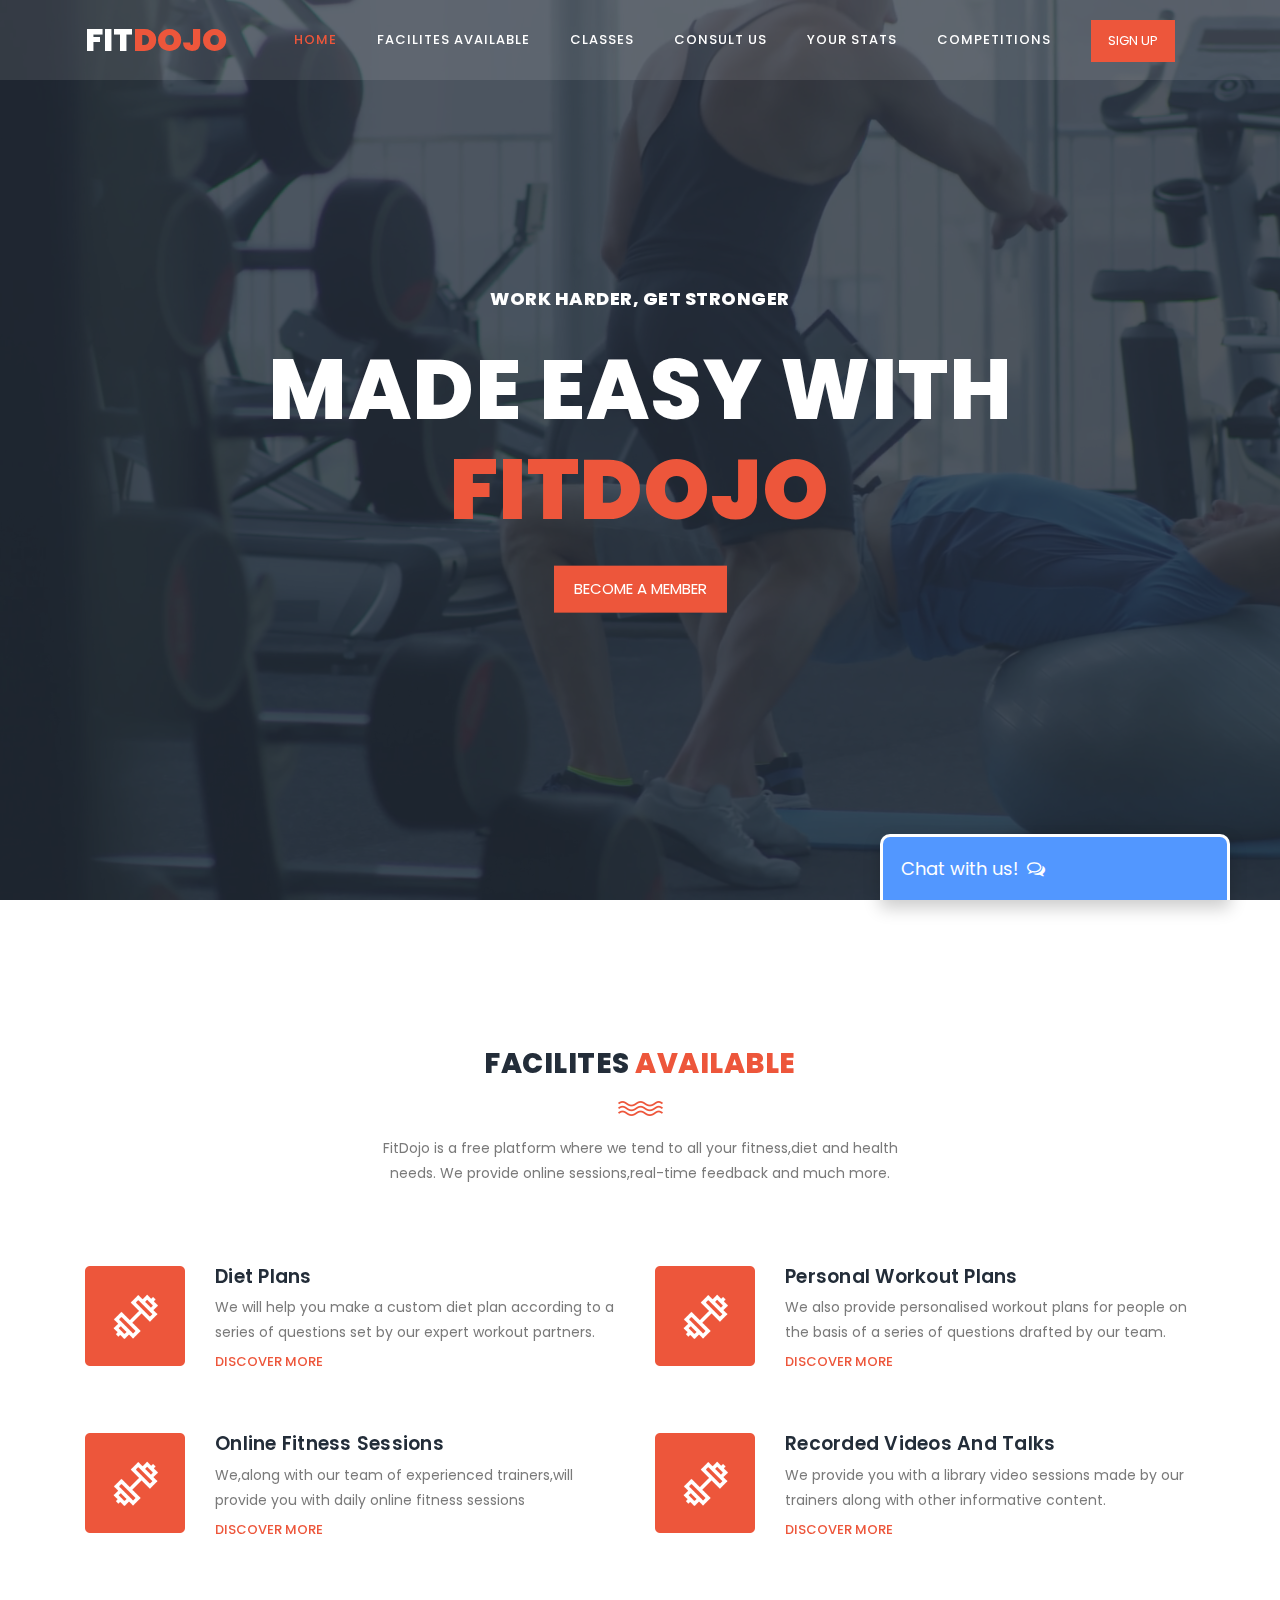
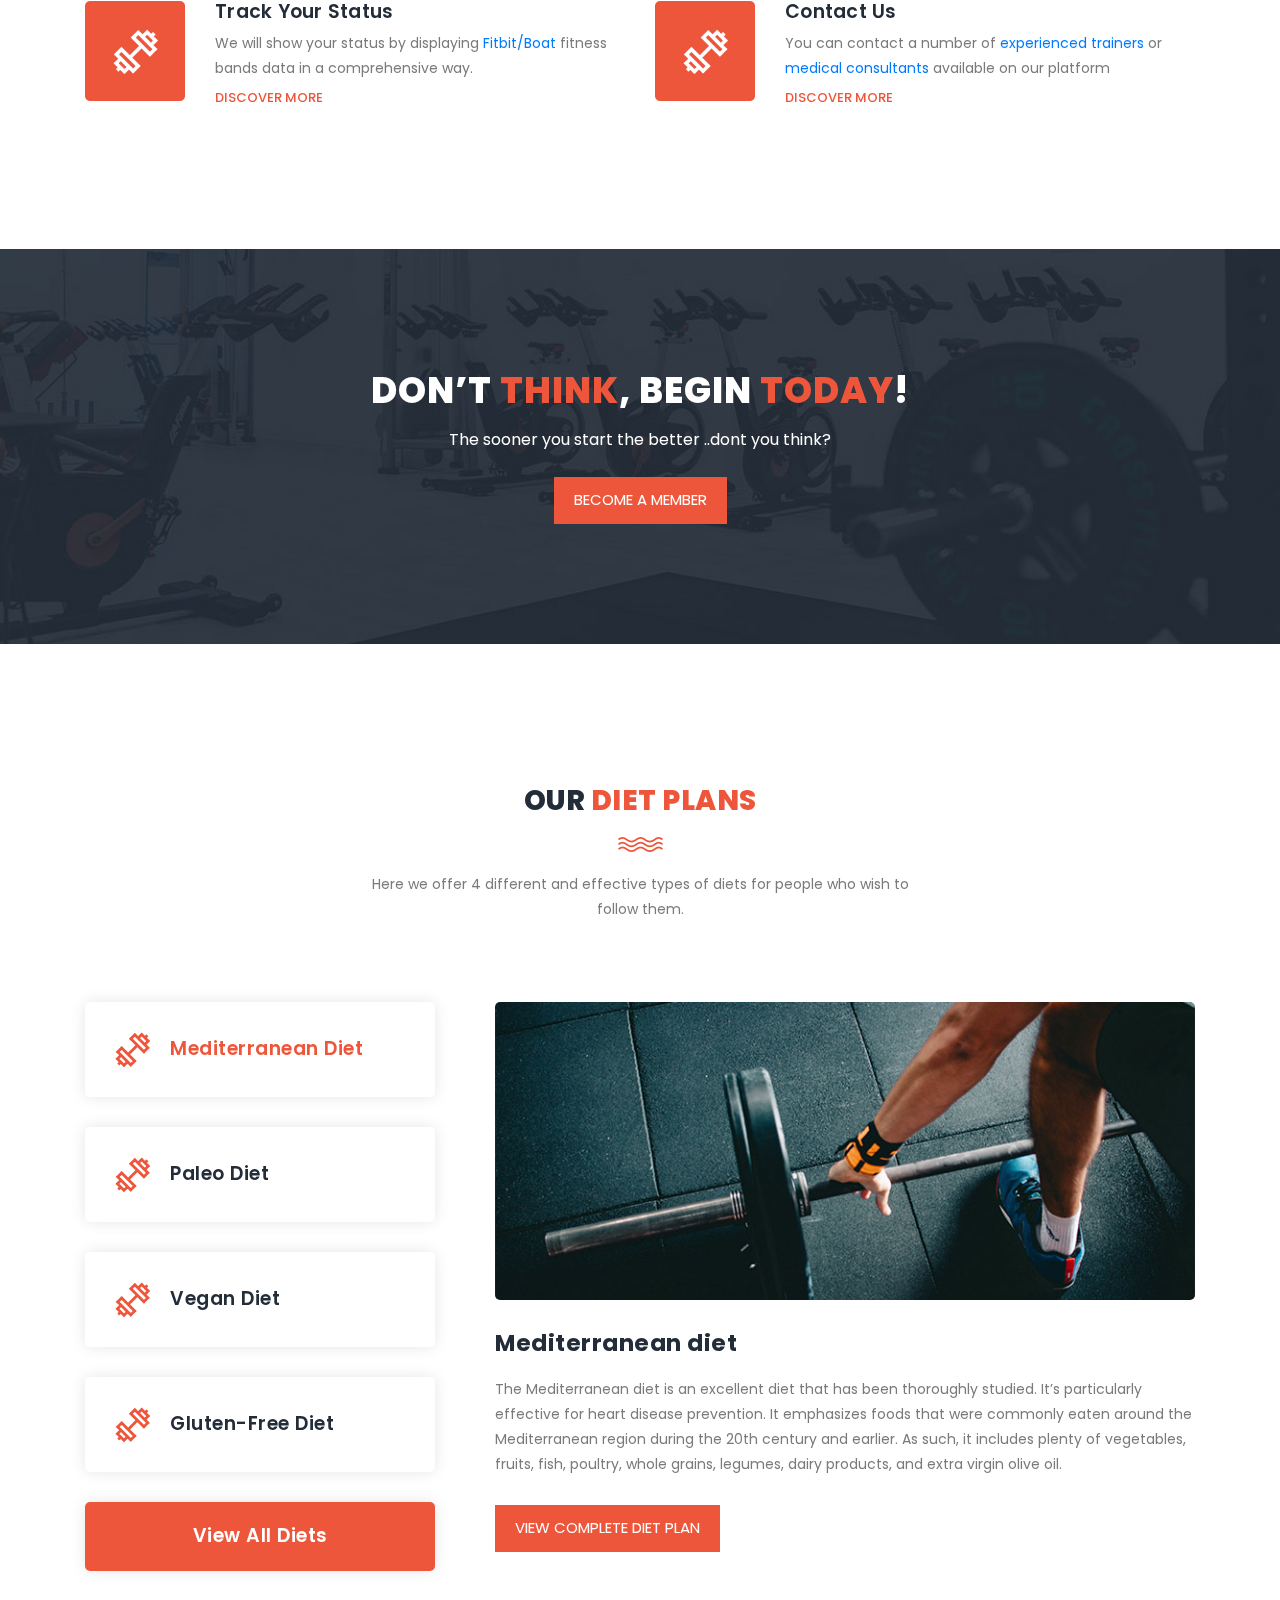
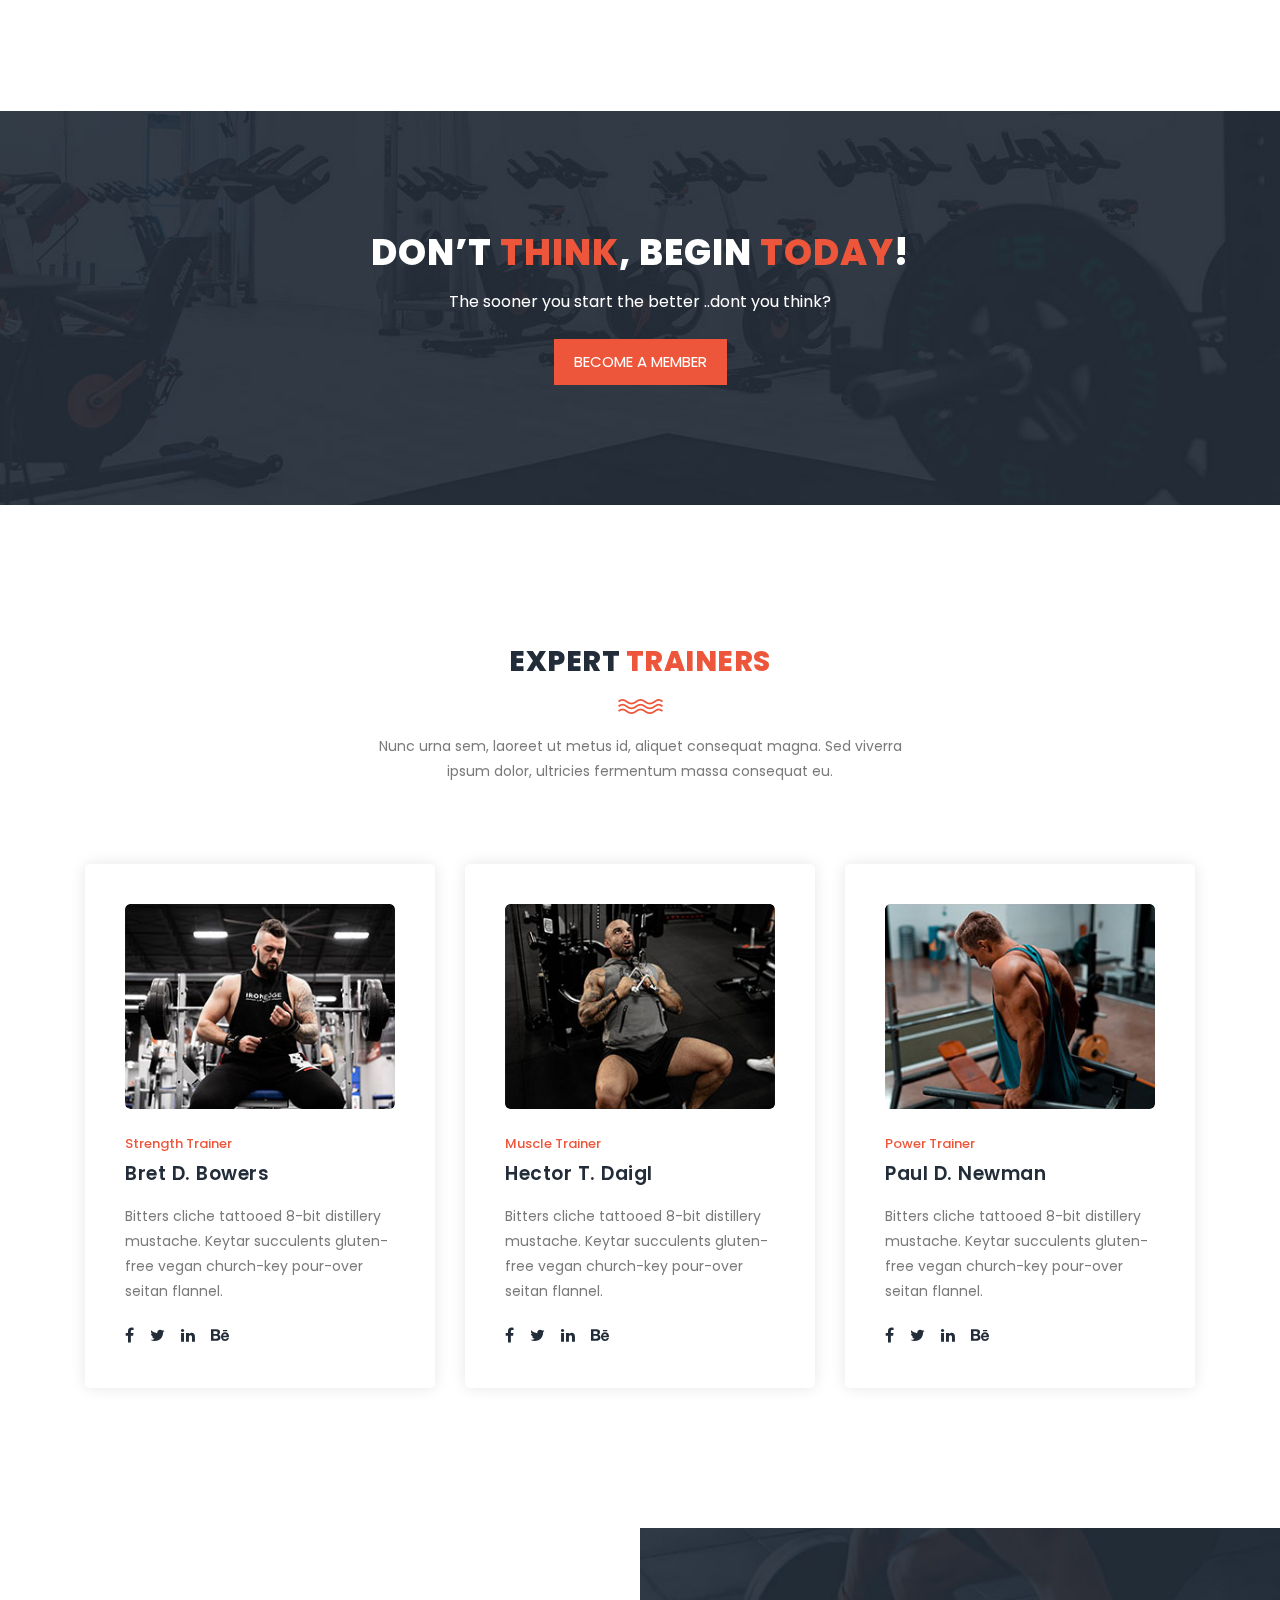
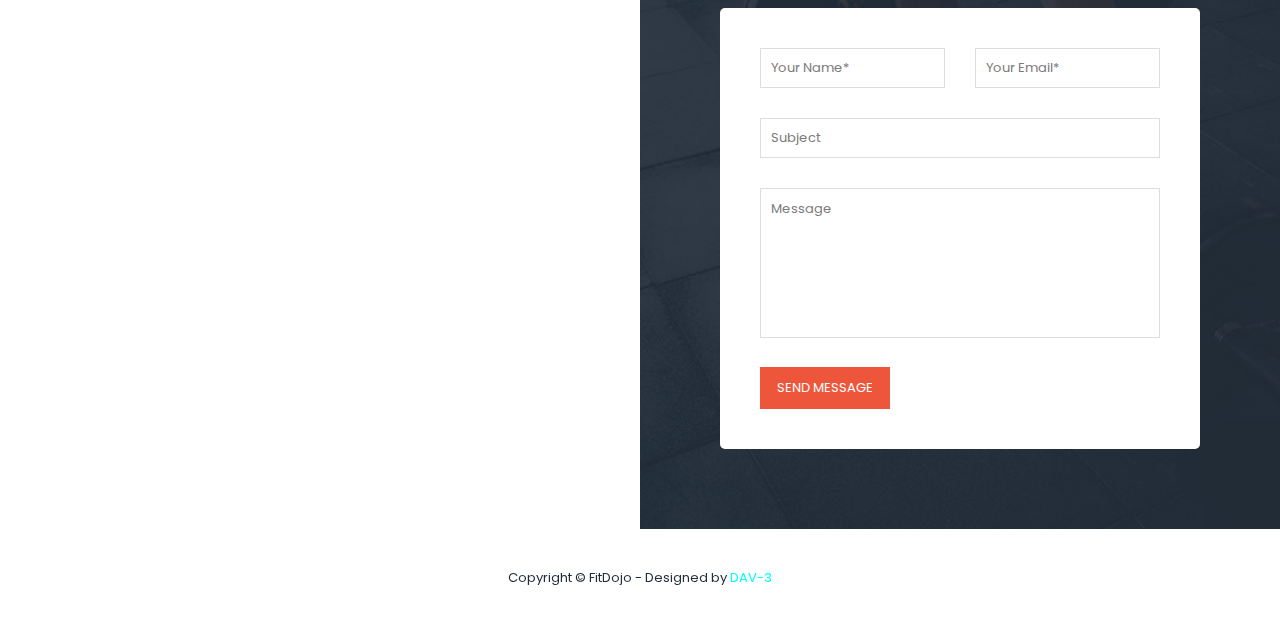
==== index.html @ 6a62ea01 "Adding initial files" ====
<!DOCTYPE html>
<html lang="en">

  <head>

    <meta charset="utf-8">
    <meta name="viewport" content="width=device-width, initial-scale=1, shrink-to-fit=no">
    <meta name="description" content="">
    <meta name="author" content="">
    <link href="https://fonts.googleapis.com/css?family=Poppins:100,100i,200,200i,300,300i,400,400i,500,500i,600,600i,700,700i,800,800i,900,900i&display=swap" rel="stylesheet">
    <link rel="stylesheet" href="assets/css/chat.css">
    <link rel="stylesheet" href="assets/css/home.css">
    <link rel="stylesheet" href="https://cdnjs.cloudflare.com/ajax/libs/font-awesome/4.7.0/css/font-awesome.min.css">

    <title>FitDojo-Your personal online trainer</title>
<!--



-->
    <!-- Additional CSS Files -->
    <link rel="stylesheet" type="text/css" href="assets/css/bootstrap.min.css">

    <link rel="stylesheet" type="text/css" href="assets/css/font-awesome.css">

    <link rel="stylesheet" href="assets/css/index.css">

    </head>
    
    <body>
    
    <!-- ***** Preloader Start ***** -->
    <div id="js-preloader" class="js-preloader">
      <div class="preloader-inner">
        <span class="dot"></span>
        <div class="dots">
          <span></span>
          <span></span>
          <span></span>
        </div>
      </div>
    </div>
    <!-- ***** Preloader End ***** -->
    
    
    <!-- ***** Header Area Start ***** -->
    <header class="header-area header-sticky">
        <div class="container">
            <div class="row">
                <div class="col-12">
                    <nav class="main-nav">
                        <!-- ***** Logo Start ***** -->
                        <a href="index.html" class="logo">Fit<em>Dojo</em></a>
                        <!-- ***** Logo End ***** -->
                        <!-- ***** Menu Start ***** -->
                        <ul class="nav">
                            <li class="scroll-to-section"><a href="#top" class="active">Home</a></li>
                            <li class="scroll-to-section"><a href="#features">Facilites Available</a></li>
                            <li class="scroll-to-section"><a href="#our-classes">Classes</a></li>
                            <li class="scroll-to-section"><a href="videocall.html">Consult Us</a></li>
                            <li class="scroll-to-section"><a href="#contact-us">Your stats</a></li> 
                            <li class="scroll-to-section"><a href="#contact-us">Competitions</a></li> 
                            <li class="main-button"><a href="#">Sign Up</a></li>
                        </ul>        
                        <a class='menu-trigger'>
                            <span>Menu</span>
                        </a>
                        <!-- ***** Menu End ***** -->
                    </nav>
                </div>
            </div>
        </div>
    </header>
    <!-- ***** Header Area End ***** -->

    <!-- ***** Main Banner Area Start ***** -->
    <div class="main-banner" id="top">
        <video autoplay muted loop id="bg-video">
            <source src="assets/images/gym-video.mp4" type="video/mp4" />
        </video>

        <div class="video-overlay header-text">
            <div class="caption">
                <h6>work harder, get stronger</h6>
                <h2>Made easy with <em>FitDojo</em></h2>
                <div class="main-button scroll-to-section">
                    <a href="#features">Become a member</a>
                </div>
            </div>
        </div>
    </div>
    <!-- ***** Main Banner Area End ***** -->
    <!--Chatbot Code-->
    <div class="chat-bar-collapsible">
        <button id="chat-button" type="button" class="collapsible">Chat with us!
            <i id="chat-icon" style="color:#fff;" class="fa fa-fw fa-comments-o"></i>
        </button>

        <div class="content">
            <div class="full-chat-block">
                <!--message container -->
                <div class="outer-container">
                    <div class="chat-container">
                        <!--messages -->
                       
                        <div id="chatbox">
                            
                            <h5 id="chat-timestamp"></h5>
                            <p id="botstartmessage" class="bottext"><span>Loading....</span></p>
                        </div>
                        <!--user input box-->
                        <div class="chat-bar-input-block">
                            <div id="userinput">
                                <input id="textinput" class="input-box" type="text" name="msg" placeholder="Tap 'Enter' to send a message">
                                <p></p>
                            </div>
                            <div class="chat-bar-icons">
                                <i id="chat-icon" style="color:crimson;" class="fa fa-fw fa-heart"   onclick="heartbutton()"></i>
                                <i id="chat-icon" style="color:grey;" class="fa fa-fw fa-send" onclick="sendbutton()"></i>
                                
                            </div>
                        </div>
                        <div id="chat-bar-bottom">
                            <p></p>
                        </div>

                    </div>
                </div>
            </div>
        </div>
    </div>
    <!--Chatbot End-->
    <!-- ***** Features Item Start ***** -->
    <section class="section" id="features">
        <div class="container">
            <div class="row">
                <div class="col-lg-6 offset-lg-3">
                    <div class="section-heading">
                        <h2>Facilites <em>Available</em></h2>
                        <img src="assets/images/line-dec.png" alt="waves">
                        <p>FitDojo is a free platform where we tend to all your fitness,diet and health needs. We provide online sessions,real-time feedback and much more.</p>
                    </div>
                </div>
                <div class="col-lg-6">
                    <ul class="features-items">
                        <li class="feature-item">
                            <div class="left-icon">
                                <img src="assets/images/features-first-icon.png" alt="First One">
                            </div>
                            <div class="right-content">
                                <h4>Diet plans</h4>
                                <p>We will help you make a custom diet plan according to a series of questions set by our expert workout partners.</p>
                                <a href="#" class="text-button">Discover More</a>
                            </div>
                        </li>
                        <li class="feature-item">
                            <div class="left-icon">
                                <img src="assets/images/features-first-icon.png" alt="second one">
                            </div>
                            <div class="right-content">
                                <h4>Online Fitness Sessions</h4>
                                <p>We,along with our team of experienced trainers,will provide you with daily online fitness sessions </p>
                                <a href="#" class="text-button">Discover More</a>
                            </div>
                        </li>
                        <li class="feature-item">
                            <div class="left-icon">
                                <img src="assets/images/features-first-icon.png" alt="third gym training">
                            </div>
                            <div class="right-content">
                                <h4>Track your status</h4>
                                <p>We will show your status by displaying<a rel="nofollow" href="https://www.pexels.com" target="_blank"> Fitbit/Boat</a> fitness bands data in a comprehensive way.</p>
                                <a href="#" class="text-button">Discover More</a>
                            </div>
                        </li>
                    </ul>
                </div>
                <div class="col-lg-6">
                    <ul class="features-items">
                        <li class="feature-item">
                            <div class="left-icon">
                                <img src="assets/images/features-first-icon.png" alt="training fifth">
                            </div>
                            <div class="right-content">
                                <h4>Personal Workout Plans</h4>
                                <p>We also provide personalised workout plans for people on the basis of a series of questions drafted by our team.</p>
                                <a href="#" class="text-button">Discover More</a>
                            </div>
                        </li>
                        <li class="feature-item">
                            <div class="left-icon">
                                <img src="assets/images/features-first-icon.png" alt="gym training">
                            </div>
                            <div class="right-content">
                                <h4>Recorded Videos and Talks</h4>
                                <p>We provide you with a library video sessions made by our trainers along with other informative content.</p>
                                <a href="#" class="text-button">Discover More</a>
                            </div>
                        </li>
                          <li class="feature-item">
                            <div class="left-icon">
                                <img src="assets/images/features-first-icon.png" alt="fourth muscle">
                            </div>
                            <div class="right-content">
                                <h4>Contact Us</h4>
                                <p>You can contact a number of <a rel="nofollow" href="https://templatemo.com/tag/digital-marketing" target="_parent">experienced trainers</a> or <a href="https://templatemo.com/tag/corporate">medical consultants</a> available on our platform</p>
                                <a href="#" class="text-button">Discover More</a>
                            </div>
                        </li>
                    </ul>
                </div>
            </div>
        </div>
    </section>
    <!-- ***** Features Item End ***** -->

    <!-- ***** Call to Action Start ***** -->
    <section class="section" id="call-to-action">
        <div class="container">
            <div class="row">
                <div class="col-lg-10 offset-lg-1">
                    <div class="cta-content">
                        <h2>Don’t <em>think</em>, begin <em>today</em>!</h2>
                        <p>The sooner you start the better ..dont you think?</p>
                        <div class="main-button scroll-to-section">
                            <a href="#our-classes">Become a member</a>
                        </div>
                    </div>
                </div>
            </div>
        </div>
    </section>
    <!-- ***** Call to Action End ***** -->

    <!-- ***** Our Classes Start ***** -->
    <section class="section" id="our-classes">
        <div class="container">
            <div class="row">
                <div class="col-lg-6 offset-lg-3">
                    <div class="section-heading">
                        <h2>Our <em>Diet Plans</em></h2>
                        <img src="assets/images/line-dec.png" alt="">
                        <p>Here we offer 4 different and effective types of diets for people who wish to follow them.</p>
                    </div>
                </div>
            </div>
            <div class="row" id="tabs">
              <div class="col-lg-4">
                <ul>
                  <li><a href='#tabs-1'><img src="assets/images/tabs-first-icon.png" alt="">Mediterranean diet</a></li>
                  <li><a href='#tabs-2'><img src="assets/images/tabs-first-icon.png" alt="">Paleo diet</a></li>
                  <li><a href='#tabs-3'><img src="assets/images/tabs-first-icon.png" alt="">Vegan diet</a></li>
                  <li><a href='#tabs-4'><img src="assets/images/tabs-first-icon.png" alt="">Gluten-free diet</a></li>
                  <div class="main-rounded-button"><a href="#">View All Diets</a></div>
                </ul>
              </div>
              <div class="col-lg-8">
                <section class='tabs-content'>
                  <article id='tabs-1'>
                    <img src="assets/images/training-image-01.jpg" alt="First Class">
                    <h4>Mediterranean diet</h4>
                    <p>The Mediterranean diet is an excellent diet that has been thoroughly studied. It’s particularly effective for heart disease prevention.

                        It emphasizes foods that were commonly eaten around the Mediterranean region during the 20th century and earlier.
                        
                        As such, it includes plenty of vegetables, fruits, fish, poultry, whole grains, legumes, dairy products, and extra virgin olive oil.</p>
                    <div class="main-button">
                        <a href="#">View Complete Diet Plan </a>
                    </div>
                  </article>
                  <article id='tabs-2'>
                    <img src="assets/images/training-image-02.jpg" alt="Second Training">
                    <h4>Paleo diet</h4>
                    <p>The paleo diet is a very popular diet that is effective for weight loss and general health improvement. It’s currently the world’s most popular diet.

                        It centers on unprocessed foods believed to resemble those available to some of humanity’s paleolithic ancestors.</p>
                    <div class="main-button">
                        <a href="#">View Complete Diet Plan </a>
                    </div>
                  </article>
                  <article id='tabs-3'>
                    <img src="assets/images/training-image-03.jpg" alt="Third Class">
                    <h4>Vegan diet</h4>
                    <p>The vegan diet has become increasingly popular in the past decade. It’s linked to a number of health benefits, including weight loss, improved heart health, and better blood sugar control.

                        The diet is based exclusively on plant foods and eliminates all animal products.</p>
                    <div class="main-button">
                        <a href="#">View Complete Diet Plan </a>
                    </div>
                  </article>
                  <article id='tabs-4'>
                    <img src="assets/images/training-image-04.jpg" alt="Fourth Training">
                    <h4>Gluten-free diet</h4>
                    <p>The gluten-free diet is essential for people who are intolerant to gluten, a protein that is found in wheat, rye, and barley.

                        For optimal health, you should focus on whole foods that are naturally gluten-free. Gluten-free junk food is still junk food.</p>
                    <div class="main-button">
                        <a href="#">View Complete Diet Plan </a>
                    </div>
                  </article>
                </section>
              </div>
            </div>
        </div>
    </section>
    <!-- ***** Our Classes End ***** -->
    <!--Video Call Platform-->
    <section class="section" id="call-to-action">
        <div class="container">
            <div class="row">
                <div class="col-lg-10 offset-lg-1">
                    <div class="cta-content">
                        <h2>Don’t <em>think</em>, begin <em>today</em>!</h2>
                        <p>The sooner you start the better ..dont you think?</p>
                        <div class="main-button scroll-to-section">
                            <a href="videocall.html">Become a member</a>
                        </div>
                    </div>
                </div>
            </div>
        </div>
    </section>
    <!--Video end-->
 

    <!-- ***** Testimonials Starts ***** -->
    <section class="section" id="trainers">
        <div class="container">
            <div class="row">
                <div class="col-lg-6 offset-lg-3">
                    <div class="section-heading">
                        <h2>Expert <em>Trainers</em></h2>
                        <img src="assets/images/line-dec.png" alt="">
                        <p>Nunc urna sem, laoreet ut metus id, aliquet consequat magna. Sed viverra ipsum dolor, ultricies fermentum massa consequat eu.</p>
                    </div>
                </div>
            </div>
            <div class="row">
                <div class="col-lg-4">
                    <div class="trainer-item">
                        <div class="image-thumb">
                            <img src="assets/images/first-trainer.jpg" alt="">
                        </div>
                        <div class="down-content">
                            <span>Strength Trainer</span>
                            <h4>Bret D. Bowers</h4>
                            <p>Bitters cliche tattooed 8-bit distillery mustache. Keytar succulents gluten-free vegan church-key pour-over seitan flannel.</p>
                            <ul class="social-icons">
                                <li><a href="#"><i class="fa fa-facebook"></i></a></li>
                                <li><a href="#"><i class="fa fa-twitter"></i></a></li>
                                <li><a href="#"><i class="fa fa-linkedin"></i></a></li>
                                <li><a href="#"><i class="fa fa-behance"></i></a></li>
                            </ul>
                        </div>
                    </div>
                </div>
                <div class="col-lg-4">
                    <div class="trainer-item">
                        <div class="image-thumb">
                            <img src="assets/images/second-trainer.jpg" alt="">
                        </div>
                        <div class="down-content">
                            <span>Muscle Trainer</span>
                            <h4>Hector T. Daigl</h4>
                            <p>Bitters cliche tattooed 8-bit distillery mustache. Keytar succulents gluten-free vegan church-key pour-over seitan flannel.</p>
                            <ul class="social-icons">
                                <li><a href="#"><i class="fa fa-facebook"></i></a></li>
                                <li><a href="#"><i class="fa fa-twitter"></i></a></li>
                                <li><a href="#"><i class="fa fa-linkedin"></i></a></li>
                                <li><a href="#"><i class="fa fa-behance"></i></a></li>
                            </ul>
                        </div>
                    </div>
                </div>
                <div class="col-lg-4">
                    <div class="trainer-item">
                        <div class="image-thumb">
                            <img src="assets/images/third-trainer.jpg" alt="">
                        </div>
                        <div class="down-content">
                            <span>Power Trainer</span>
                            <h4>Paul D. Newman</h4>
                            <p>Bitters cliche tattooed 8-bit distillery mustache. Keytar succulents gluten-free vegan church-key pour-over seitan flannel.</p>
                            <ul class="social-icons">
                                <li><a href="#"><i class="fa fa-facebook"></i></a></li>
                                <li><a href="#"><i class="fa fa-twitter"></i></a></li>
                                <li><a href="#"><i class="fa fa-linkedin"></i></a></li>
                                <li><a href="#"><i class="fa fa-behance"></i></a></li>
                            </ul>
                        </div>
                    </div>
                </div>
            </div>
        </div>
    </section>
    <!-- ***** Testimonials Ends ***** -->
    
    <!-- ***** Contact Us Area Starts ***** -->
    <section class="section" id="contact-us">
        <div class="container-fluid">
            <div class="row">
                <div class="col-lg-6 col-md-6 col-xs-12">
                    <div id="map">
                      <iframe src="https://maps.google.com/maps?q=Av.+L%C3%BAcio+Costa,+Rio+de+Janeiro+-+RJ,+Brazil&t=&z=13&ie=UTF8&iwloc=&output=embed" width="100%" height="600px" frameborder="0" style="border:0" allowfullscreen></iframe>
                    </div>
                </div>
                <div class="col-lg-6 col-md-6 col-xs-12">
                    <div class="contact-form">
                        <form id="contact" action="" method="post">
                          <div class="row">
                            <div class="col-md-6 col-sm-12">
                              <fieldset>
                                <input name="name" type="text" id="name" placeholder="Your Name*" required="">
                              </fieldset>
                            </div>
                            <div class="col-md-6 col-sm-12">
                              <fieldset>
                                <input name="email" type="text" id="email" pattern="[^ @]*@[^ @]*" placeholder="Your Email*" required="">
                              </fieldset>
                            </div>
                            <div class="col-md-12 col-sm-12">
                              <fieldset>
                                <input name="subject" type="text" id="subject" placeholder="Subject">
                              </fieldset>
                            </div>
                            <div class="col-lg-12">
                              <fieldset>
                                <textarea name="message" rows="6" id="message" placeholder="Message" required=""></textarea>
                              </fieldset>
                            </div>
                            <div class="col-lg-12">
                              <fieldset>
                                <button type="submit" id="form-submit" class="main-button">Send Message</button>
                              </fieldset>
                            </div>
                          </div>
                        </form>
                    </div>
                </div>
            </div>
        </div>
    </section>
    <!-- ***** Contact Us Area Ends ***** -->
    
    <!-- ***** Footer Start ***** -->
    <footer>
        <div class="container">
            <div class="row">
                <div class="col-lg-12">
                    <p>Copyright &copy; FitDojo
                    
                    - Designed by <span style="color:aqua;">DAV-3</span></p>
                    
                    
                </div>
            </div>
        </div>
    </footer>

    <!-- jQuery -->
    <script src="assets/js/jquery-2.1.0.min.js"></script>

    <!-- Bootstrap -->
    <script src="assets/js/popper.js"></script>
    <script src="assets/js/bootstrap.min.js"></script>

    <!-- Plugins -->
    <script src="assets/js/scrollreveal.min.js"></script>
    <script src="assets/js/waypoints.min.js"></script>
    <script src="assets/js/jquery.counterup.min.js"></script>
    <script src="assets/js/imgfix.min.js"></script> 
    <script src="assets/js/mixitup.js"></script> 
    <script src="assets/js/accordions.js"></script>
    
    <!-- Global Init -->
    <script src="assets/js/response.js"></script>
<script src="assets/js/chat.js"></script>
    <script src="assets/js/custom.js"></script>
    

  </body>
</html>
---- assets/css/chat.css ----
.chat-bar-collapsible {
    position: fixed;
    bottom: 0;
    right: 50px;
    box-shadow: 0 8px 16px 0 rgba(0, 0, 0, 0.2);
}

.collapsible {
    background-color: rgb(82, 151, 255);
    color: white;
    cursor: pointer;
    padding: 18px;
    width: 350px;
    text-align: left;
    outline: none;
    font-size: 18px;
    border-radius: 10px 10px 0px 0px;
    border: 3px solid white;
    border-bottom: none;
}

.content {
    max-height: 0;
    overflow: hidden;
    transition: max-height 0.2s ease-out;
    background-color: #f1f1f1;
}

.full-chat-block {
    width: 350px;
    background: white;
    text-align: center;
    overflow: auto;
    scrollbar-width: none;
    height: max-content;
    transition: max-height 0.2s ease-out;
}

.outer-container {
    min-height: 500px;
    bottom: 0%;
    position: relative;
}

.chat-container {
    max-height: 500px;
    width: 100%;
    position: absolute;
    bottom: 0;
    left: 0;
    scroll-behavior: smooth;
    hyphens: auto;
}

.chat-container::-webkit-scrollbar {
    display: none;
}

.chat-bar-input-block {
    display: flex;
    float: left;
    box-sizing: border-box;
    justify-content: space-between;
    width: 100%;
    align-items: center;
    background-color: rgb(235, 235, 235);
    border-radius: 10px 10px 0px 0px;
    padding: 10px 0px 10px 10px;
}

.chat-bar-icons {
    display: flex;
    justify-content: space-evenly;
    box-sizing: border-box;
    width: 25%;
    float: right;
    font-size: 20px;
}

#chat-icon:hover {
    opacity: .7;
}



#userinput {
    width: 75%;
}

.input-box {
    float: left;
    border: none;
    box-sizing: border-box;
    width: 100%;
    border-radius: 10px;
    padding: 10px;
    font-size: 16px;
    color: #000;
    background-color: white;
    outline: none
}

.usertext {
    color: white;
    font-family: Helvetica;
    font-size: 16px;
    font-weight: normal;
    text-align: right;
    clear: both;
}

.usertext span {
    line-height: 1.5em;
    display: inline-block;
    background: #5ca6fa;
    padding: 10px;
    border-radius: 8px;
    border-bottom-right-radius: 2px;
    max-width: 80%;
    margin-right: 10px;
    animation: floatup .5s forwards
}

.bottext {
    color: #000;
    font-family: Helvetica;
    font-weight: normal;
    font-size: 16px;
    text-align: left;
}

.bottext span {
    line-height: 1.5em;
    display: inline-block;
    background: #e0e0e0;
    padding: 10px;
    border-radius: 8px;
    border-bottom-left-radius: 2px;
    max-width: 80%;
    margin-left: 10px;
    animation: floatup .5s forwards
}
/*custom animation using keyword keyframes
@keyframes floatup {
    from {
        transform: translateY(14px);
        opacity: .0;
    }
    to {
        transform: translateY(0px);
        opacity: 1;
    }
}
@media query tag allows us to specify what we want to happen when screen size is smaller than 600 px
@media screen and (max-width:600px) {
    .full-chat-block {
        width: 100%;
        border-radius: 0px;
    }
    .chat-bar-collapsible {
        position: fixed;
        bottom: 0;
        right: 0;
        width: 100%;
    }
    .collapsible {
        width: 100%;
        border: 0px;
        border-top: 3px solid white;
        border-radius: 0px;
    }
}*/
---- assets/css/home.css ----
html {
    scroll-behavior: smooth;
    font-family: Arial, Helvetica, sans-serif;
}

body{
    margin: 0 auto;
    background-color: black;
}
---- assets/css/index.css ----
@import url("https://fonts.googleapis.com/css?family=Poppins:100,100i,200,200i,300,300i,400,400i,500,500i,600,600i,700,700i,800,800i,900,900i");

html, body, div, span, applet, object, iframe, h1, h2, h3, h4, h5, h6, p, blockquote, div
pre, a, abbr, acronym, address, big, cite, code, del, dfn, em, font, img, ins, kbd, q,
s, samp, small, strike, strong, sub, sup, tt, var, b, u, i, center, dl, dt, dd, ol, ul, li,
figure, header, nav, section, article, aside, footer, figcaption {
  margin: 0;
  padding: 0;
  border: 0;
  outline: 0;
}

.clearfix:after {
  content: ".";
  display: block;
  clear: both;
  visibility: hidden;
  line-height: 0;
  height: 0;
}

.clearfix {
  display: inline-block;
}

html[xmlns] .clearfix {
  display: block;
}

* html .clearfix {
  height: 1%;
}

ul, li {
  padding: 0;
  margin: 0;
  list-style: none;
}

header, nav, section, article, aside, footer, hgroup {
  display: block;
}

* {
  box-sizing: border-box;
}

html, body {
  font-family: 'Poppins', sans-serif;
  font-weight: 400;
  background-color: #fff;
  font-size: 16px;
  -ms-text-size-adjust: 100%;
  -webkit-font-smoothing: antialiased;
  -moz-osx-font-smoothing: grayscale;
}

a {
  text-decoration: none !important;
}

h1, h2, h3, h4, h5, h6 {
  margin-top: 0px;
  margin-bottom: 0px;
}

ul {
  margin-bottom: 0px;
}

p {
  font-size: 14px;
  line-height: 25px;
  color: #7a7a7a;
}

/* 
---------------------------------------------
global styles
--------------------------------------------- 
*/
html,
body {
  background: #fff;
  font-family: 'Poppins', sans-serif;
}

::selection {
  background: #ed563b;
  color: #fff;
}

::-moz-selection {
  background: #ed563b;
  color: #fff;
}

@media (max-width: 991px) {
  html, body {
    overflow-x: hidden;
  }
  .mobile-top-fix {
    margin-top: 30px;
    margin-bottom: 0px;
  }
  .mobile-bottom-fix {
    margin-bottom: 30px;
  }
  .mobile-bottom-fix-big {
    margin-bottom: 60px;
  }
}

.section-heading {
  text-align: center;
  margin-top: 140px;
  margin-bottom: 80px;
}

.section-heading h2 {
  font-size: 28px;
  font-weight: 800;
  color: #232d39;
  text-transform: uppercase;
  letter-spacing: 0.5px;
  margin-top: 0px;
  margin-bottom: 0px;
}

.section-heading h2 em {
  font-style: normal;
  color: #ed563b;
}

.section-heading img {
  margin: 20px auto;
}

.dark-bg h2 {
  color: #fff;
}

.dark-bg p {
  color: #fff;
}

.main-button a {
  display: inline-block;
  font-size: 15px;
  padding: 12px 20px;
  background-color: #ed563b;
  color: #fff;
  text-align: center;
  font-weight: 400;
  text-transform: uppercase;
  transition: all .3s;
}

.main-button a:hover {
  background-color: #f9735b;
}


/* 
---------------------------------------------
header
--------------------------------------------- 
*/

.background-header {
  background: rgba(250,250,250,0.99) !important;
  height: 80px!important;
  position: fixed!important;
  top: 0px;
  left: 0px;
  right: 0px;
  box-shadow: 0px 0px 10px rgba(0,0,0,0.15)!important;
}

.background-header .logo,
.background-header .main-nav .nav li a {
  color: #232d39!important;
}

.background-header .main-nav .nav li:last-child a {
  color: #fff !important;
}

.background-header .main-nav .nav li:last-child a:hover {
  color: #fff!important;
}

.background-header .main-nav .nav li:hover a {
  color: #ed563b!important;
}

.background-header .nav li a.active {
  color: #ed563b!important;
}

.header-area {
  position: absolute;
  top: 0px;
  left: 0px;
  right: 0px;
  z-index: 100;
  height: 80px;
  background: rgba(250,250,250,0.1);
  -webkit-transition: all .5s ease 0s;
  -moz-transition: all .5s ease 0s;
  -o-transition: all .5s ease 0s;
  transition: all .5s ease 0s;
}

.header-area .main-nav {
  min-height: 80px;
  background: transparent;
}

.header-area .main-nav .logo {
  line-height: 80px;
  color: #fff;
  font-size: 32px;
  font-weight: 800;
  text-transform: uppercase;
  float: left;
  -webkit-transition: all 0.3s ease 0s;
  -moz-transition: all 0.3s ease 0s;
  -o-transition: all 0.3s ease 0s;
  transition: all 0.3s ease 0s;
}

.header-area .main-nav .logo em {
  font-style: normal;
  color: #ed563b;
  font-weight: 900;
}

.header-area .main-nav .nav {
  float: right;
  margin-top: 27px;
  margin-right: 0px;
  background-color: transparent;
  -webkit-transition: all 0.3s ease 0s;
  -moz-transition: all 0.3s ease 0s;
  -o-transition: all 0.3s ease 0s;
  transition: all 0.3s ease 0s;
  position: relative;
  z-index: 999;
}

.header-area .main-nav .nav li {
  padding-left: 20px;
  padding-right: 20px;
}

.header-area .main-nav .nav li a {
  display: block;
  font-weight: 500;
  font-size: 13px;
  color: #7a7a7a;
  text-transform: uppercase;
  -webkit-transition: all 0.3s ease 0s;
  -moz-transition: all 0.3s ease 0s;
  -o-transition: all 0.3s ease 0s;
  transition: all 0.3s ease 0s;
  height: 40px;
  line-height: 40px;
  border: transparent;
  letter-spacing: 1px;
}

.header-area .main-nav .nav li a {
  color: #fff;
}

.header-area .main-nav .nav li:last-child a {
  display: inline-block;
  font-size: 13px;
  padding: 11px 17px;
  background-color: #ed563b;
  color: #fff;
  text-align: center;
  font-weight: 400;
  letter-spacing: 0px;
  text-transform: uppercase;
  transition: all .3s;
  height: auto;
  line-height: 20px;
}

.header-area .main-nav .nav li:last-child a:hover {
  background-color: #f9735b;
  opacity: 1;
}

.header-area .main-nav .nav li:hover a,
.header-area .main-nav .nav li a.active {
  color: #ed563b!important;
  opacity: 1;
}

.background-header .main-nav .nav li:hover a,
.background-header .main-nav .nav li a.active {
  color: #ed563b!important;
  opacity: 1;
}

.header-area .main-nav .menu-trigger {
  cursor: pointer;
  display: block;
  position: absolute;
  top: 23px;
  width: 32px;
  height: 40px;
  text-indent: -9999em;
  z-index: 99;
  right: 40px;
  display: none;
}

.header-area .main-nav .menu-trigger span,
.header-area .main-nav .menu-trigger span:before,
.header-area .main-nav .menu-trigger span:after {
  -moz-transition: all 0.4s;
  -o-transition: all 0.4s;
  -webkit-transition: all 0.4s;
  transition: all 0.4s;
  background-color: #1e1e1e;
  display: block;
  position: absolute;
  width: 30px;
  height: 2px;
  left: 0;
}

.background-header .main-nav .menu-trigger span,
.background-header .main-nav .menu-trigger span:before,
.background-header .main-nav .menu-trigger span:after {
  background-color: #1e1e1e;
}

.header-area .main-nav .menu-trigger span:before,
.header-area .main-nav .menu-trigger span:after {
  -moz-transition: all 0.4s;
  -o-transition: all 0.4s;
  -webkit-transition: all 0.4s;
  transition: all 0.4s;
  background-color: #1e1e1e;
  display: block;
  position: absolute;
  width: 30px;
  height: 2px;
  left: 0;
  width: 75%;
}

.background-header .main-nav .menu-trigger span:before,
.background-header .main-nav .menu-trigger span:after {
  background-color: #1e1e1e;
}

.header-area .main-nav .menu-trigger span:before,
.header-area .main-nav .menu-trigger span:after {
  content: "";
}

.header-area .main-nav .menu-trigger span {
  top: 16px;
}

.header-area .main-nav .menu-trigger span:before {
  -moz-transform-origin: 33% 100%;
  -ms-transform-origin: 33% 100%;
  -webkit-transform-origin: 33% 100%;
  transform-origin: 33% 100%;
  top: -10px;
  z-index: 10;
}

.header-area .main-nav .menu-trigger span:after {
  -moz-transform-origin: 33% 0;
  -ms-transform-origin: 33% 0;
  -webkit-transform-origin: 33% 0;
  transform-origin: 33% 0;
  top: 10px;
}

.header-area .main-nav .menu-trigger.active span,
.header-area .main-nav .menu-trigger.active span:before,
.header-area .main-nav .menu-trigger.active span:after {
  background-color: transparent;
  width: 100%;
}

.header-area .main-nav .menu-trigger.active span:before {
  -moz-transform: translateY(6px) translateX(1px) rotate(45deg);
  -ms-transform: translateY(6px) translateX(1px) rotate(45deg);
  -webkit-transform: translateY(6px) translateX(1px) rotate(45deg);
  transform: translateY(6px) translateX(1px) rotate(45deg);
  background-color: #1e1e1e;
}

.background-header .main-nav .menu-trigger.active span:before {
  background-color: #1e1e1e;
}

.header-area .main-nav .menu-trigger.active span:after {
  -moz-transform: translateY(-6px) translateX(1px) rotate(-45deg);
  -ms-transform: translateY(-6px) translateX(1px) rotate(-45deg);
  -webkit-transform: translateY(-6px) translateX(1px) rotate(-45deg);
  transform: translateY(-6px) translateX(1px) rotate(-45deg);
  background-color: #1e1e1e;
}

.background-header .main-nav .menu-trigger.active span:after {
  background-color: #1e1e1e;
}

.header-area.header-sticky {
  min-height: 80px;
}

.header-area.header-sticky .nav {
  margin-top: 20px !important;
}

.header-area.header-sticky .nav li a.active {
  color: #ed563b;
}

@media (max-width: 1200px) {
  .header-area .main-nav .nav li {
    padding-left: 12px;
    padding-right: 12px;
  }
  .header-area .main-nav:before {
    display: none;
  }
}

@media (max-width: 767px) {
  .header-area .main-nav .logo {
    color: #1e1e1e;
  }
  .header-area.header-sticky .nav li a:hover,
  .header-area.header-sticky .nav li a.active {
    color: #ed563b!important;
    opacity: 1;
  }
  .header-area {
    background-color: #f7f7f7;
    padding: 0px 15px;
    height: 80px;
    box-shadow: none;
    text-align: center;
  }
  .header-area .container {
    padding: 0px;
  }
  .header-area .logo {
    margin-left: 30px;
  }
  .header-area .menu-trigger {
    display: block !important;
  }
  .header-area .main-nav {
    overflow: hidden;
  }
  .header-area .main-nav .nav {
    float: none;
    width: 100%;
    display: none;
    -webkit-transition: all 0s ease 0s;
    -moz-transition: all 0s ease 0s;
    -o-transition: all 0s ease 0s;
    transition: all 0s ease 0s;
    margin-left: 0px;
  }
  .header-area .main-nav .nav li:first-child {
    border-top: 1px solid #eee;
  }
  .header-area .main-nav .nav li:last-child {
    width: 100%;
    background-color: #ed563b;
    color: #fff;
  }
  .header-area .main-nav .nav li:last-child a {
    background-color: #ed563b!important;
  }
  .header-area .main-nav .nav li:last-child a:hover,
  .header-area .main-nav .nav li:last-child:hover a {
    background-color: #ed563b!important;
    color: #fff!important;
  }
  .header-area.header-sticky .nav {
    margin-top: 80px !important;
  }
  .header-area .main-nav .nav li {
    width: 100%;
    background: #fff;
    border-bottom: 1px solid #eee;
    padding-left: 0px !important;
    padding-right: 0px !important;
  }
  .header-area .main-nav .nav li a {
    height: 50px !important;
    line-height: 50px !important;
    padding: 0px !important;
    border: none !important;
    background: #f7f7f7 !important;
    color: #232d39 !important;
  }
  .header-area .main-nav .nav li:last-child a {
    color: #fff!important;
  }
  .header-area .main-nav .nav li a:hover {
    background: #eee !important;
    color: #ed563b!important;
  }
  .header-area .main-nav .nav li.submenu ul {
    position: relative;
    visibility: inherit;
    opacity: 1;
    z-index: 1;
    transform: translateY(0%);
    transition-delay: 0s, 0s, 0.3s;
    top: 0px;
    width: 100%;
    box-shadow: none;
    height: 0px;
  }
  .header-area .main-nav .nav li.submenu ul li a {
    font-size: 12px;
    font-weight: 400;
  }
  .header-area .main-nav .nav li.submenu ul li a:hover:before {
    width: 0px;
  }
  .header-area .main-nav .nav li.submenu ul.active {
    height: auto !important;
  }
  .header-area .main-nav .nav li.submenu:after {
    color: #3B566E;
    right: 25px;
    font-size: 14px;
    top: 15px;
  }
  .header-area .main-nav .nav li.submenu:hover ul, .header-area .main-nav .nav li.submenu:focus ul {
    height: 0px;
  }
}

@media (min-width: 767px) {
  .header-area .main-nav .nav {
    display: flex !important;
  }
}


/* 
---------------------------------------------
banner
--------------------------------------------- 
*/

.main-banner {
  position: relative;
}

#bg-video {
    min-width: 100%;
    min-height: 100vh;
    max-width: 100%;
    max-height: 100vh;
    object-fit: cover;
    z-index: -1;
}

#bg-video::-webkit-media-controls {
    display: none !important;
}

.video-overlay {
    position: absolute;
    background-color: rgba(35,45,57,0.8);
    top: 0;
    left: 0;
    bottom: 7px;
    width: 100%;
}

.main-banner .caption {
  text-align: center;
  position: absolute;
  width: 80%;
  left: 50%;
  top: 50%;
  transform: translate(-50%,-50%);
}

.main-banner .caption h6 {
  margin-top: 0px;
  font-size: 18px;
  text-transform: uppercase;
  font-weight: 800;
  color: #fff;
  letter-spacing: 0.5px;
}

.main-banner .caption h2 {
  margin-top: 30px;
  margin-bottom: 25px;
  font-size: 84px;
  text-transform: uppercase;
  font-weight: 800;
  color: #fff;
  letter-spacing: 1px;
}

.main-banner .caption h2 em {
  font-style: normal;
  color: #ed563b;
  font-weight: 900;
}


/*
---------------------------------------------
features
---------------------------------------------
*/

#features {
  margin-bottom: 80px;
}

.feature-item {
  display: inline-block;
  margin-bottom: 60px;
}

.feature-item .left-icon img {
  float: left;
  margin-right: 30px;
}

.feature-item .right-content {
  display: inline;
}

.feature-item .right-content h4 {
  margin-top: 0px;
  margin-bottom:  7px;
  letter-spacing: 0.25px;
  color: #232d39;
  font-size: 19px;
  font-weight: 600;
  text-transform: capitalize;
}

.feature-item .right-content a.text-button {
  margin-top: 7px;
  display: inline-block;
  font-size: 13px;
  text-transform: uppercase;
  color: #ed563b;
  font-weight: 500;
}

/*
---------------------------------------------
subscribe
---------------------------------------------
*/

#call-to-action {
  padding: 120px 0px;
  background-image: url(../images/cta-bg.jpg);
  background-position: center center;
  background-repeat: no-repeat;
  background-size: cover;
  text-align: center;
}

.cta-content h2 {
  font-size: 36px;
  text-transform: uppercase;
  font-weight: 800;
  color: #fff;
  letter-spacing: 1px;
}

.cta-content h2 em {
  font-style: normal;
  color: #ed563b;
}

.cta-content p {
  font-size: 16px;
  color: #fff;
  margin: 15px 0px 25px 0px;
}



/*
--------------------------------------------
Our Classes
--------------------------------------------
*/

#our-classes {
  margin-bottom: 140px;
}

#tabs ul {
  margin: 0;
  padding: 0;
}
#tabs ul li {
  margin-bottom: 30px;
  display: inline-block;
  width: 100%;
}
#tabs ul li:last-child {
  margin-bottom: 0px;
}
#tabs ul li a {
  text-transform: capitalize;
  width: 100%;
  padding: 30px 30px;
  display: inline-block;
  background-color: #fff;
  box-shadow: 0px 0px 15px rgba(0,0,0,0.1);
  border-radius: 5px;
  font-size: 19px;
  color: #232d39;
  letter-spacing: 0.5px;
  font-weight: 600;
  transition: all 0.3s;
}
#tabs .main-rounded-button a {
  text-align: center;
  padding: 20px 30px;
  width: 100%;
  border-radius: 5px;
  display: inline-block;
  box-shadow: 0px 0px 15px rgba(0,0,0,0.1);
  color: #fff;
  font-size: 19px;
  letter-spacing: 0.5px;
  font-weight: 600;
  background-color: #ed563b;
}
#tabs .main-rounded-button a:hover {
  background-color: #f9735b;
}
#tabs ul li a img {
  max-width: 100%;
  margin-right: 20px;
}
#tabs ul .ui-tabs-active span {
  background: #faf5b2;
  border: #faf5b2;
  line-height: 90px;
  border-bottom: none;
}
#tabs ul .ui-tabs-active a {
  color: #ed563b;
}
#tabs ul .ui-tabs-active span {
  color: #1e1e1e;
}
.tabs-content {
  margin-left: 30px;
  text-align: left;
  display: inline-block;
  transition: all 0.3s;
}
.tabs-content img {
  max-width: 100%;
  overflow: hidden;
  border-radius: 5px;
}
.tabs-content h4 {
  font-size: 23px;
  font-weight: 700;
  color: #232d39;
  letter-spacing: 0.5px;
  margin-bottom: 20px;
  margin-top: 30px;
}
.tabs-content p {
  font-size: 14px;
  color: #7a7a7a;
  margin-bottom: 28px;
}


/* 
---------------------------------------------
schedule
--------------------------------------------- 
*/

#schedule {
  padding: 0px 0px 140px 0px;
  background-image: url(../images/schedule-bg.jpg);
  background-position: center center;
  background-repeat: no-repeat;
  background-size: cover;
}

#schedule table {
  width: 100%;
  text-align: center;
  border: 1px solid #fff;
}

#schedule table tbody {
  border-top: 1px solid #fff; 
}

#schedule table tbody tr {
  border-bottom: 1px solid #fff;
}

#schedule table tbody tr td {
  border-right: 1px solid #fff;
  height: 100px;
}

#schedule table tr td {
  color: #fff;
  font-size: 13px;
  text-transform: capitalize;
  font-weight: 500;
  letter-spacing: 0.25px;
}

.schedule-table.filtering .ts-item {
    opacity: 0;
    transition: all 0.5s;
}

.schedule-table.filtering .ts-item.show {
    opacity: 1;
    transition: all 0.5s;
}

#schedule .filters {
  margin-bottom: 40px;
}
#schedule .filters ul {
  padding: 0;
  text-align: center;
}
#schedule .filters ul li {
  list-style: none;
  display: inline;
  cursor: pointer;
  position: relative;
  margin-right: 10px;
  font-size: 15px;
  font-weight: 500;
  color: #fff;
  text-transform: capitalize;
  -webkit-transition: all 0.3s ease-in-out;
  -moz-transition: all 0.3s ease-in-out;
  -o-transition: all 0.3s ease-in-out;
  -ms-transition: all 0.3s ease-in-out;
  transition: all 0.3s ease-in-out;
}
#schedule .filters ul li:after {
  content: "/";
  margin-left: 10px;
  color: #fff;
}
#schedule .filters ul li:last-child {
  margin-right: 0px;
}
#schedule .filters ul li:last-child::after {
  display: none;
}
#schedule .filters ul li.active,
#schedule .filters ul li:hover {
  color: #ed563b;
}
#schedule .filters-content {
  margin-top: 50px;
}
#schedule .filters-content .show {
  opacity: 1;
  visibility: visible;
  transition: all 350ms;
}
#schedule .filters-content .hide {
  opacity: 0;
  visibility: hidden;
  transition: all 350ms;
}


/* 
---------------------------------------------
trainers
--------------------------------------------- 
*/

#trainers .trainer-item {
  background-color: #fff;
  border-radius: 5px;
  box-shadow: 0px 0px 15px rgba(0,0,0,0.1);
  padding: 40px;
}

#trainers .trainer-item img {
  width: 100%;
  border-radius: 5px;
}

#trainers .trainer-item span {
  font-size: 13px;
  font-weight: 500;
  color: #ed563b;
  display: inline-block;
  margin-top: 25px;
  margin-bottom: 10px;
}

#trainers .trainer-item h4 {
  font-size: 19px;
  font-weight: 600;
  color: #232d39;
  letter-spacing: 0.5px;
  margin-bottom: 18px;
}

#trainers .trainer-item p {
  margin-bottom: 20px;
}

#trainers .trainer-item ul.social-icons li {
  display: inline-block;
  margin-right: 12px;
}

#trainers .trainer-item ul.social-icons li:last-child {
  margin-right: 0px;
}

#trainers .trainer-item ul.social-icons li a {
  color: #232d39;
  transition: all .3s;
}

#trainers .trainer-item ul.social-icons li a:hover {
  color: #ed563b;
}


/* 
---------------------------------------------
contact
--------------------------------------------- 
*/

#contact-us {
  margin-top: 140px;
}

#contact-us .container-fluid .col-lg-6 {
  padding: 0px;
}

#contact-us .contact-form {
  padding: 80px;
  background-image: url(../images/contact-bg.jpg);
  background-position: center center;
  background-repeat: no-repeat;
  background-size: cover;
}

#contact-us .contact-form #contact {
  background-color: #fff;
  padding: 40px;
  border-radius: 5px;
}

.contact-form input,
.contact-form textarea {
  color: #7a7a7a;
  font-size: 13px;
  border: 1px solid #ddd;
  background-color: #fff;
  width: 100%;
  height: 40px;
  outline: none;
  line-height: 40px;
  padding: 0px 10px;
  -webkit-appearance: none;
  -moz-appearance: none;
  appearance: none;
  margin-bottom: 30px;
}

.contact-form textarea {
  height: 150px;
  resize: none;
}

.contact-form ::-webkit-input-placeholder { /* Edge */
  color: #7a7a7a;
}

.contact-form :-ms-input-placeholder { /* Internet Explorer 10-11 */
  color: #7a7a7a;
}

.contact-form ::placeholder {
  color: #7a7a7a;
}

.contact-form button {
  display: inline-block;
  font-size: 13px;
  padding: 11px 17px;
  background-color: #ed563b;
  color: #fff;
  text-align: center;
  font-weight: 400;
  text-transform: uppercase;
  transition: all .3s;
  border: none;
  outline: none;
  margin-top: -8px;
}

.contact-form button:hover {
  background-color: #f9735b;
}




/* 
---------------------------------------------
footer
--------------------------------------------- 
*/
footer {
  text-align: center;
  padding: 30px 0px;
}

footer p {
  color: #232d39;
  font-size: 13px;
}

footer p a {
  cursor: pointer;
  color: #ed563b;
}

footer p a:hover {
  color: #ed563b;
}



/* 
---------------------------------------------
preloader
--------------------------------------------- 
*/

.js-preloader {
    position: fixed;
    top: 0;
    left: 0;
    right: 0;
    bottom: 0;
    background-color: #232d39;
    display: -webkit-box;
    display: flex;
    -webkit-box-align: center;
    align-items: center;
    -webkit-box-pack: center;
    justify-content: center;
    opacity: 1;
    visibility: visible;
    z-index: 9999;
    -webkit-transition: opacity 0.25s ease;
    transition: opacity 0.25s ease;
}

.js-preloader.loaded {
    opacity: 0;
    visibility: hidden;
    pointer-events: none;
}

@-webkit-keyframes dot {
    50% {
        -webkit-transform: translateX(96px);
        transform: translateX(96px);
    }
}

@keyframes dot {
    50% {
        -webkit-transform: translateX(96px);
        transform: translateX(96px);
    }
}

@-webkit-keyframes dots {
    50% {
        -webkit-transform: translateX(-31px);
        transform: translateX(-31px);
    }
}

@keyframes dots {
    50% {
        -webkit-transform: translateX(-31px);
        transform: translateX(-31px);
    }
}

.preloader-inner {
    position: relative;
    width: 142px;
    height: 40px;
    background: #232d39;
}

.preloader-inner .dot {
    position: absolute;
    width: 16px;
    height: 16px;
    top: 12px;
    left: 15px;
    background: #fff;
    border-radius: 50%;
    -webkit-transform: translateX(0);
    transform: translateX(0);
    -webkit-animation: dot 2.8s infinite;
    animation: dot 2.8s infinite;
}

.preloader-inner .dots {
    -webkit-transform: translateX(0);
    transform: translateX(0);
    margin-top: 12px;
    margin-left: 31px;
    -webkit-animation: dots 2.8s infinite;
    animation: dots 2.8s infinite;
}

.preloader-inner .dots span {
    display: block;
    float: left;
    width: 16px;
    height: 16px;
    margin-left: 16px;
    background: #fff;
    border-radius: 50%;
}


/* 
---------------------------------------------
responsive
--------------------------------------------- 
*/


@media (max-width: 992px) {

  .main-banner .caption h2 {
    font-size: 64px;
  }
  #features {
    margin-bottom: 110px;
  }
  #features .feature-item {
    margin-bottom: 30px;
  }
  #our-classes .tabs-content {
    margin-left: 0px;
    margin-top: 30px;
  }
  .trainer-item {
    margin-bottom: 30px;
  }
  #contact-us #map {
    margin-bottom: -7px;
  }
  #contact-us .contact-form {
    padding: 30px;
  }
  #contact-us .contact-form #contact {
    padding: 30px;
  }

}

@media (max-width: 450px) {
  .feature-item .right-content a.text-button {
    margin-left: 130px;
  }
}
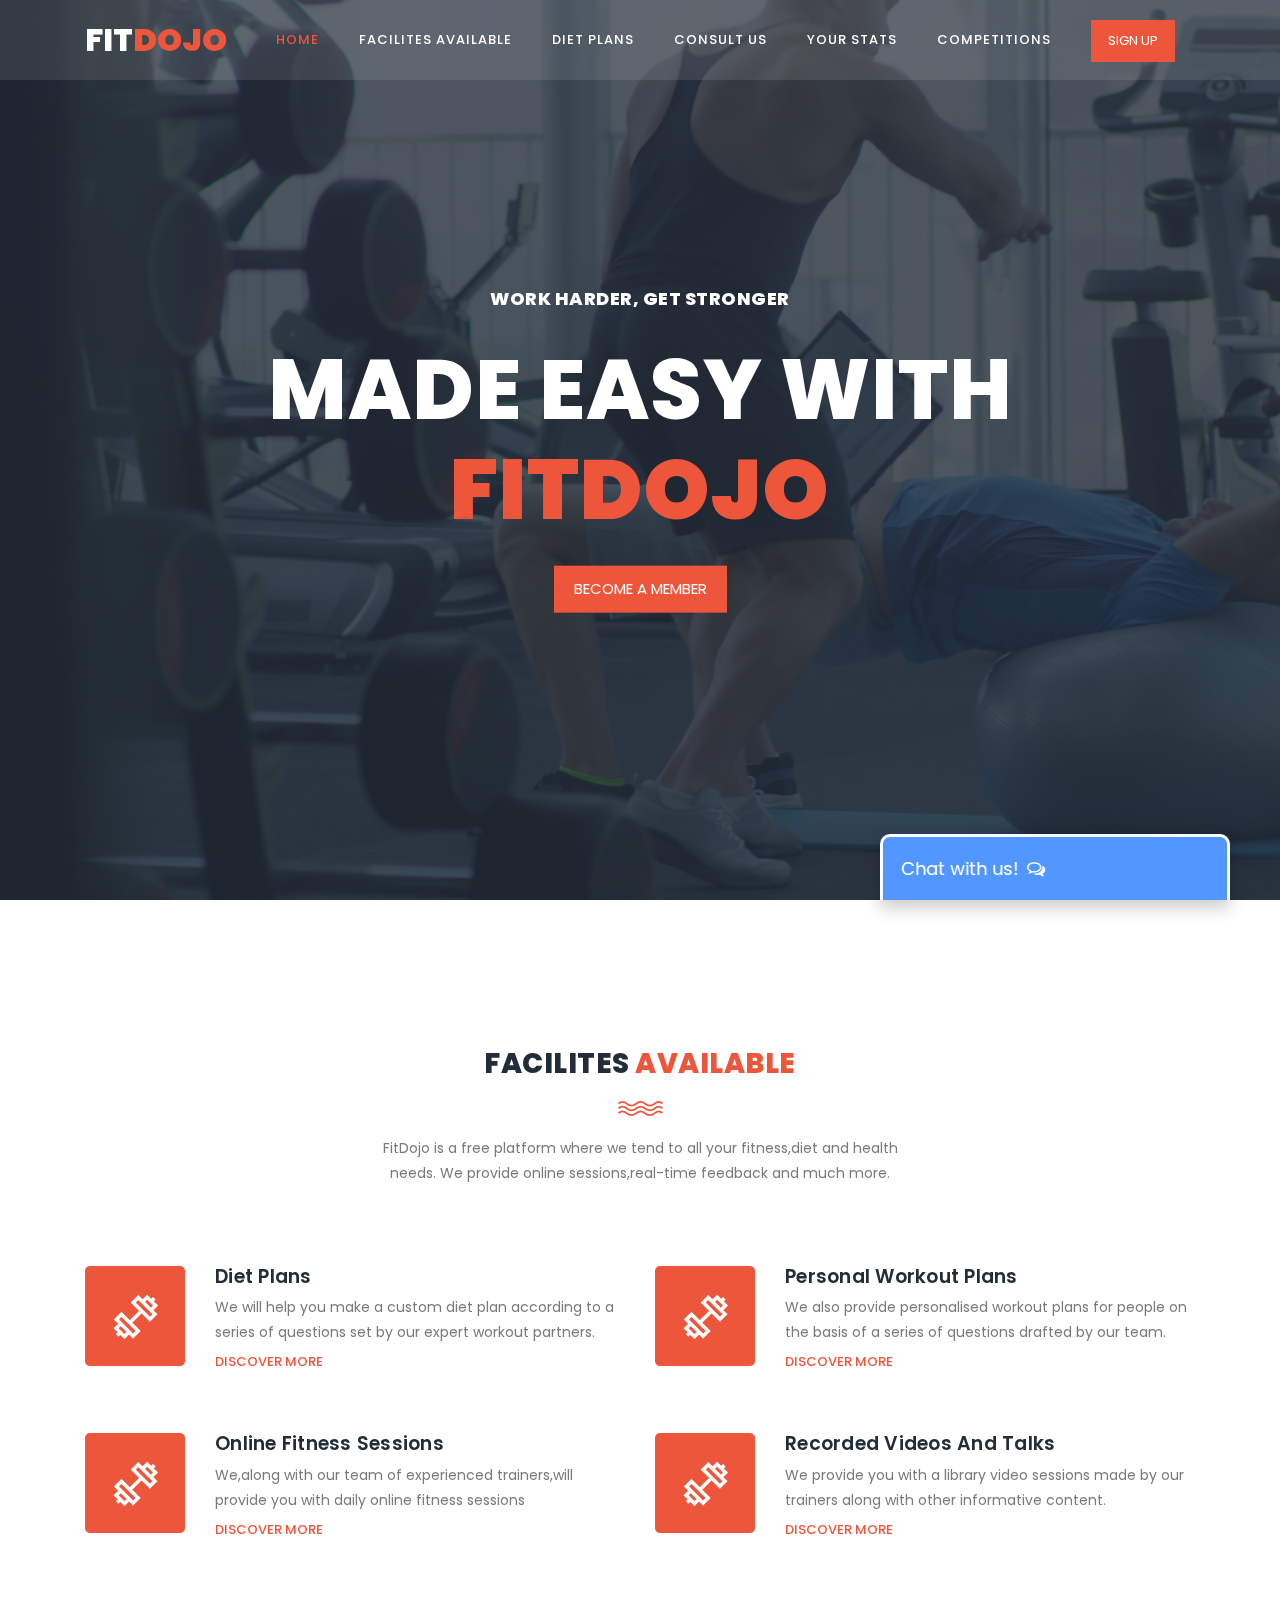
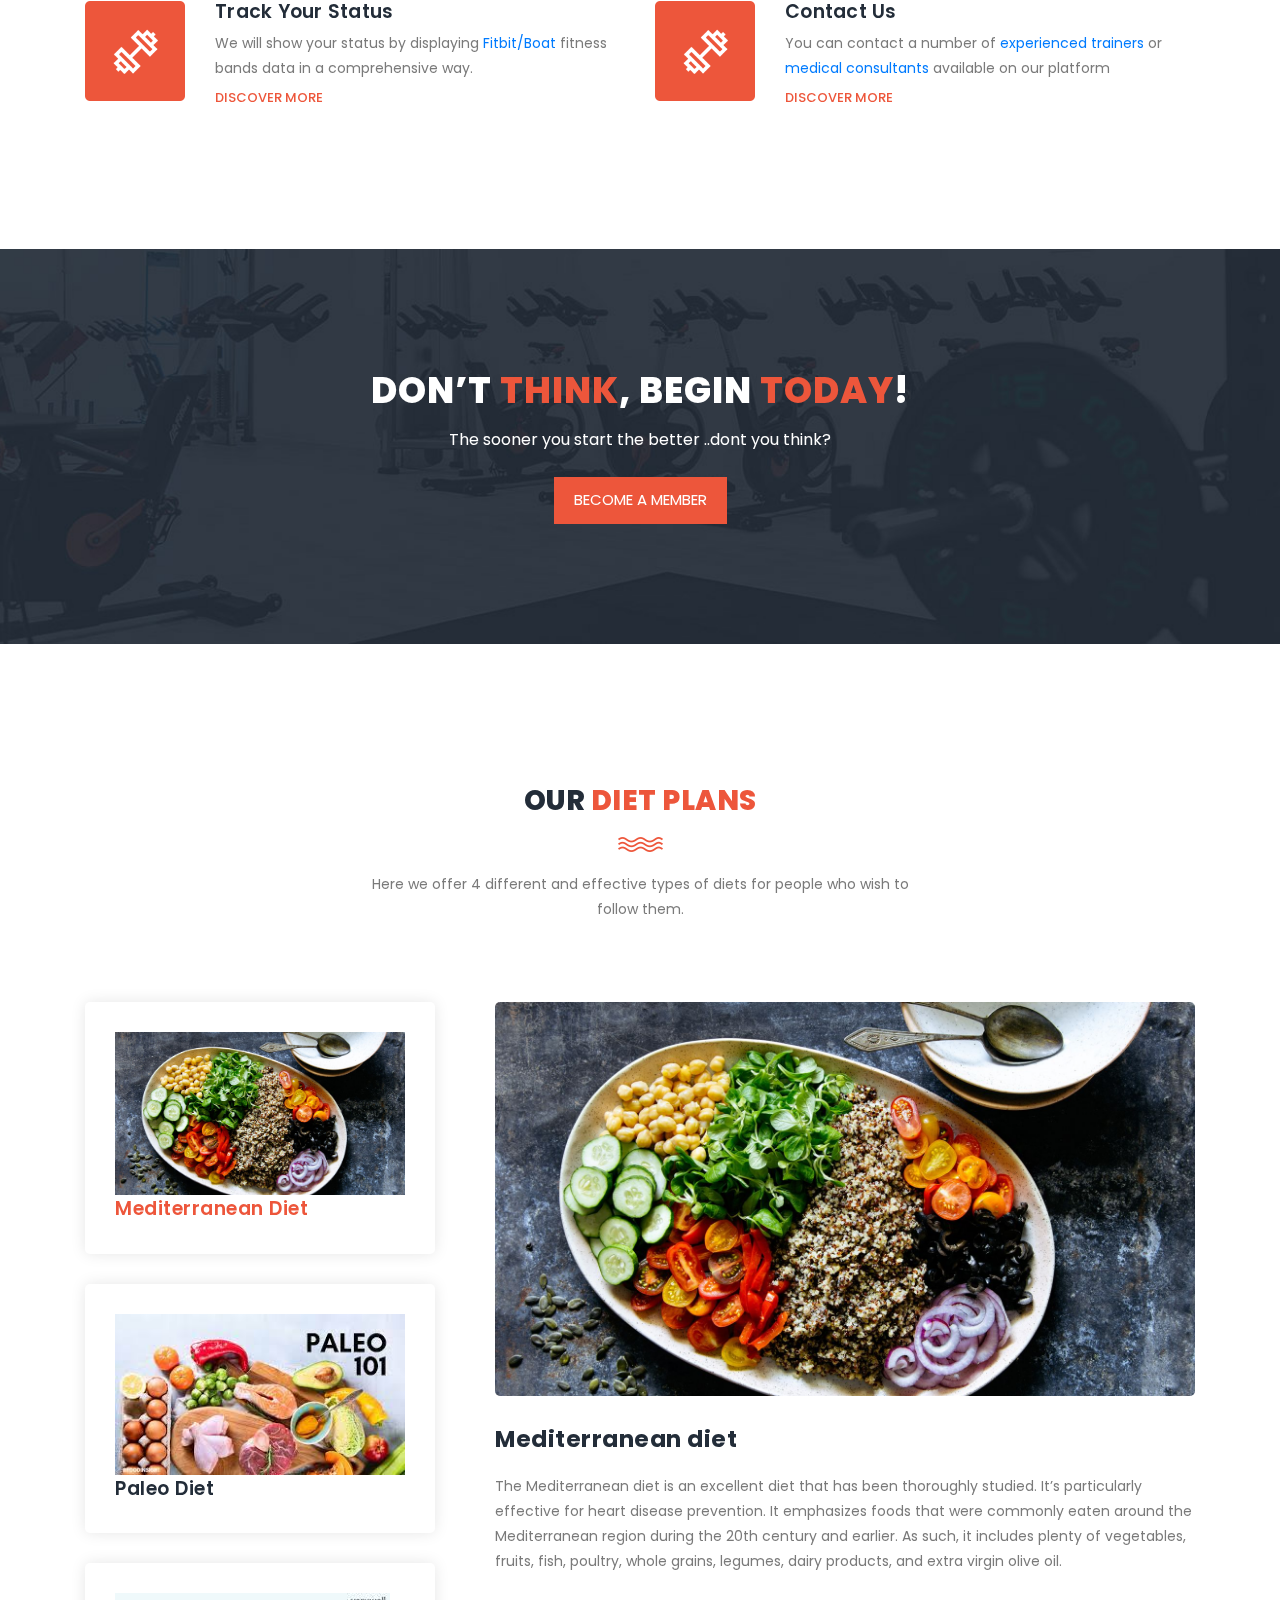
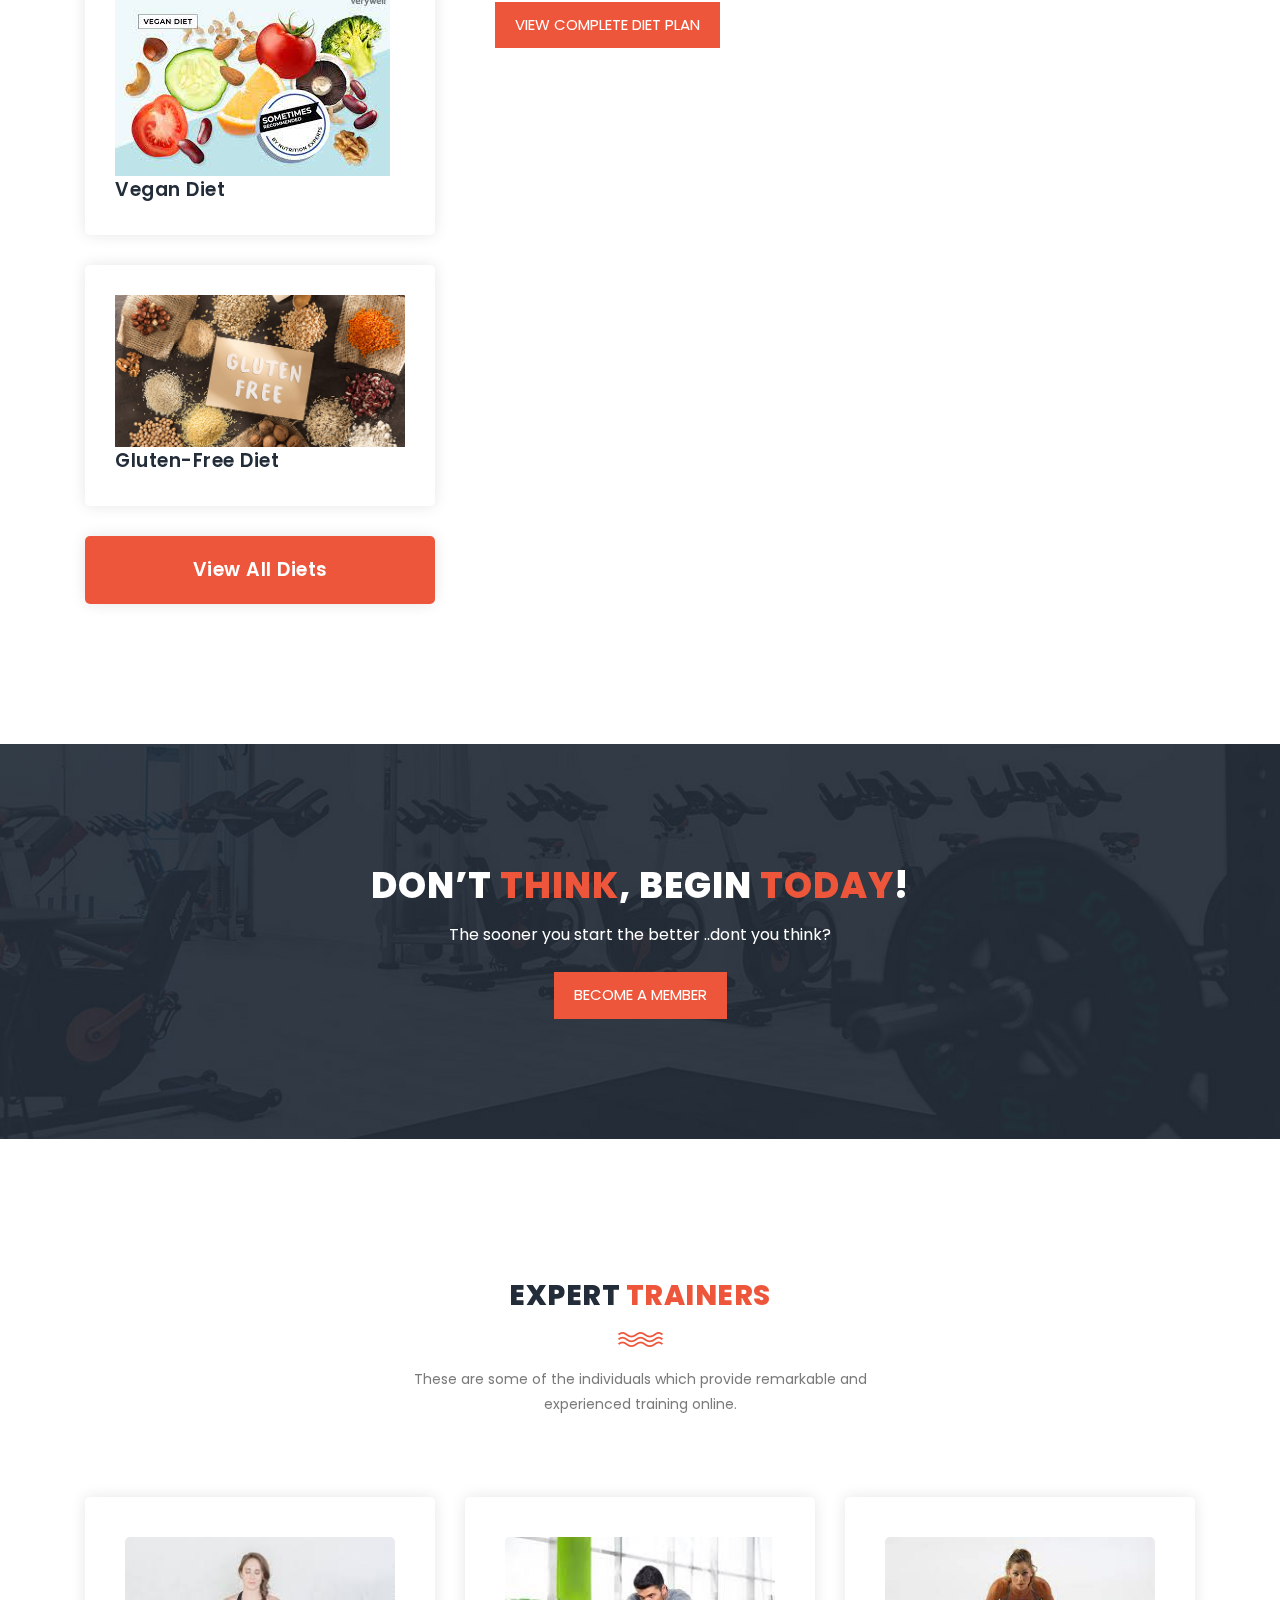
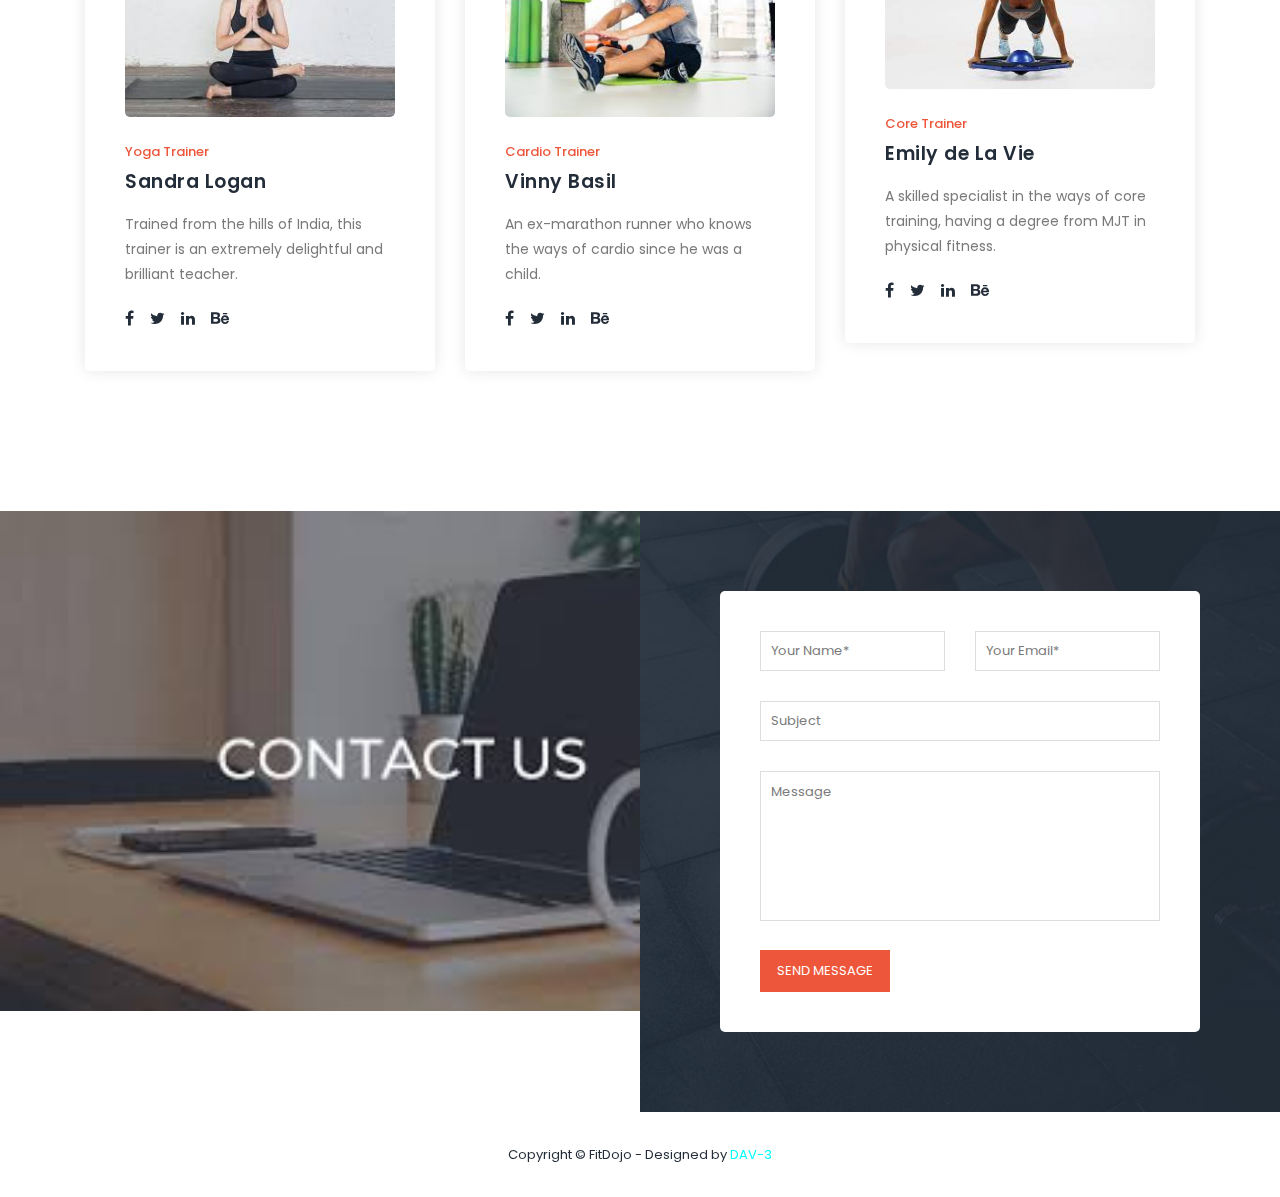
==== commit d4f3ecc4: "Fixing a few bugs" ====
--- a/index.html
+++ b/index.html
@@ -56,7 +56,7 @@
                         <ul class="nav">
                             <li class="scroll-to-section"><a href="#top" class="active">Home</a></li>
                             <li class="scroll-to-section"><a href="#features">Facilites Available</a></li>
-                            <li class="scroll-to-section"><a href="#our-classes">Classes</a></li>
+                            <li class="scroll-to-section"><a href="#diet">Diet Plans</a></li>
                             <li class="scroll-to-section"><a href="videocall.html">Consult Us</a></li>
                             <li class="scroll-to-section"><a href="#contact-us">Your stats</a></li> 
                             <li class="scroll-to-section"><a href="#contact-us">Competitions</a></li> 
@@ -223,7 +223,7 @@
                         <h2>Don’t <em>think</em>, begin <em>today</em>!</h2>
                         <p>The sooner you start the better ..dont you think?</p>
                         <div class="main-button scroll-to-section">
-                            <a href="#our-classes">Become a member</a>
+                            <a href="#">Become a member</a>
                         </div>
                     </div>
                 </div>
@@ -233,7 +233,7 @@
     <!-- ***** Call to Action End ***** -->
 
     <!-- ***** Our Classes Start ***** -->
-    <section class="section" id="our-classes">
+    <section class="section" id="diet">
         <div class="container">
             <div class="row">
                 <div class="col-lg-6 offset-lg-3">
@@ -247,17 +247,17 @@
             <div class="row" id="tabs">
               <div class="col-lg-4">
                 <ul>
-                  <li><a href='#tabs-1'><img src="assets/images/tabs-first-icon.png" alt="">Mediterranean diet</a></li>
-                  <li><a href='#tabs-2'><img src="assets/images/tabs-first-icon.png" alt="">Paleo diet</a></li>
-                  <li><a href='#tabs-3'><img src="assets/images/tabs-first-icon.png" alt="">Vegan diet</a></li>
-                  <li><a href='#tabs-4'><img src="assets/images/tabs-first-icon.png" alt="">Gluten-free diet</a></li>
+                  <li><a href='#tabs-1'><img src="assets/images/is-the-mediterranean-diet-best-for-diabetes-1440x810.jpg" alt="">Mediterranean diet</a></li>
+                  <li><a href='#tabs-2'><img src="assets/images/index.jpg" alt="">Paleo diet</a></li>
+                  <li><a href='#tabs-3'><img src="assets/images/vegan.jpg" alt="">Vegan diet</a></li>
+                  <li><a href='#tabs-4'><img src="assets/images/gluten free.png" alt="">Gluten-free diet</a></li>
                   <div class="main-rounded-button"><a href="#">View All Diets</a></div>
                 </ul>
               </div>
               <div class="col-lg-8">
                 <section class='tabs-content'>
                   <article id='tabs-1'>
-                    <img src="assets/images/training-image-01.jpg" alt="First Class">
+                    <img src="assets/images/is-the-mediterranean-diet-best-for-diabetes-1440x810.jpg" alt="First Class">
                     <h4>Mediterranean diet</h4>
                     <p>The Mediterranean diet is an excellent diet that has been thoroughly studied. It’s particularly effective for heart disease prevention.
 
@@ -269,7 +269,7 @@
                     </div>
                   </article>
                   <article id='tabs-2'>
-                    <img src="assets/images/training-image-02.jpg" alt="Second Training">
+                    <img src="assets/images/index.jpg" alt="Second Training">
                     <h4>Paleo diet</h4>
                     <p>The paleo diet is a very popular diet that is effective for weight loss and general health improvement. It’s currently the world’s most popular diet.
 
@@ -279,7 +279,7 @@
                     </div>
                   </article>
                   <article id='tabs-3'>
-                    <img src="assets/images/training-image-03.jpg" alt="Third Class">
+                    <img src="assets/images/vegan.jpg" alt="Third Class">
                     <h4>Vegan diet</h4>
                     <p>The vegan diet has become increasingly popular in the past decade. It’s linked to a number of health benefits, including weight loss, improved heart health, and better blood sugar control.
 
@@ -289,7 +289,7 @@
                     </div>
                   </article>
                   <article id='tabs-4'>
-                    <img src="assets/images/training-image-04.jpg" alt="Fourth Training">
+                    <img src="assets/images/gluten free.png" alt="Fourth Training">
                     <h4>Gluten-free diet</h4>
                     <p>The gluten-free diet is essential for people who are intolerant to gluten, a protein that is found in wheat, rye, and barley.
 
@@ -331,7 +331,7 @@
                     <div class="section-heading">
                         <h2>Expert <em>Trainers</em></h2>
                         <img src="assets/images/line-dec.png" alt="">
-                        <p>Nunc urna sem, laoreet ut metus id, aliquet consequat magna. Sed viverra ipsum dolor, ultricies fermentum massa consequat eu.</p>
+                        <p>These are some of the individuals which provide remarkable and experienced training online.</p>
                     </div>
                 </div>
             </div>
@@ -339,12 +339,12 @@
                 <div class="col-lg-4">
                     <div class="trainer-item">
                         <div class="image-thumb">
-                            <img src="assets/images/first-trainer.jpg" alt="">
+                            <img src="assets/images/yoga-train.jpg" alt="">
                         </div>
                         <div class="down-content">
-                            <span>Strength Trainer</span>
-                            <h4>Bret D. Bowers</h4>
-                            <p>Bitters cliche tattooed 8-bit distillery mustache. Keytar succulents gluten-free vegan church-key pour-over seitan flannel.</p>
+                            <span>Yoga Trainer</span>
+                            <h4>Sandra Logan</h4>
+                            <p>Trained from the hills of India, this trainer is an extremely delightful and brilliant teacher.</p>
                             <ul class="social-icons">
                                 <li><a href="#"><i class="fa fa-facebook"></i></a></li>
                                 <li><a href="#"><i class="fa fa-twitter"></i></a></li>
@@ -357,12 +357,12 @@
                 <div class="col-lg-4">
                     <div class="trainer-item">
                         <div class="image-thumb">
-                            <img src="assets/images/second-trainer.jpg" alt="">
+                            <img src="assets/images/cardio-train.jpg" alt="">
                         </div>
                         <div class="down-content">
-                            <span>Muscle Trainer</span>
-                            <h4>Hector T. Daigl</h4>
-                            <p>Bitters cliche tattooed 8-bit distillery mustache. Keytar succulents gluten-free vegan church-key pour-over seitan flannel.</p>
+                            <span>Cardio Trainer</span>
+                            <h4>Vinny Basil</h4>
+                            <p>An ex-marathon runner who knows the ways of cardio since he was a child.</p>
                             <ul class="social-icons">
                                 <li><a href="#"><i class="fa fa-facebook"></i></a></li>
                                 <li><a href="#"><i class="fa fa-twitter"></i></a></li>
@@ -375,12 +375,12 @@
                 <div class="col-lg-4">
                     <div class="trainer-item">
                         <div class="image-thumb">
-                            <img src="assets/images/third-trainer.jpg" alt="">
+                            <img src="assets/images/core=train.jpg" alt="">
                         </div>
                         <div class="down-content">
-                            <span>Power Trainer</span>
-                            <h4>Paul D. Newman</h4>
-                            <p>Bitters cliche tattooed 8-bit distillery mustache. Keytar succulents gluten-free vegan church-key pour-over seitan flannel.</p>
+                            <span>Core Trainer</span>
+                            <h4>Emily de La Vie</h4>
+                            <p>A skilled specialist in the ways of core training, having a degree from MJT in physical fitness.</p>
                             <ul class="social-icons">
                                 <li><a href="#"><i class="fa fa-facebook"></i></a></li>
                                 <li><a href="#"><i class="fa fa-twitter"></i></a></li>
@@ -401,7 +401,7 @@
             <div class="row">
                 <div class="col-lg-6 col-md-6 col-xs-12">
                     <div id="map">
-                      <iframe src="https://maps.google.com/maps?q=Av.+L%C3%BAcio+Costa,+Rio+de+Janeiro+-+RJ,+Brazil&t=&z=13&ie=UTF8&iwloc=&output=embed" width="100%" height="600px" frameborder="0" style="border:0" allowfullscreen></iframe>
+                      <img src="/assets/images/contact.jpg" alt="" style="height: 500px; width: auto;">
                     </div>
                 </div>
                 <div class="col-lg-6 col-md-6 col-xs-12">
--- a/assets/css/index.css
+++ b/assets/css/index.css
@@ -75,11 +75,7 @@
   color: #7a7a7a;
 }
 
-/* 
----------------------------------------------
-global styles
---------------------------------------------- 
-*/
+
 html,
 body {
   background: #fff;
@@ -705,13 +701,7 @@
 
 
 
-/*
---------------------------------------------
-Our Classes
---------------------------------------------
-*/
-
-#our-classes {
+#diet {
   margin-bottom: 140px;
 }
 
@@ -799,11 +789,6 @@
 }
 
 
-/* 
----------------------------------------------
-schedule
---------------------------------------------- 
-*/
 
 #schedule {
   padding: 0px 0px 140px 0px;
@@ -961,11 +946,6 @@
 }
 
 
-/* 
----------------------------------------------
-contact
---------------------------------------------- 
-*/
 
 #contact-us {
   margin-top: 140px;
@@ -1011,11 +991,11 @@
   resize: none;
 }
 
-.contact-form ::-webkit-input-placeholder { /* Edge */
+.contact-form ::-webkit-input-placeholder { 
   color: #7a7a7a;
 }
 
-.contact-form :-ms-input-placeholder { /* Internet Explorer 10-11 */
+.contact-form :-ms-input-placeholder { 
   color: #7a7a7a;
 }
 
@@ -1045,11 +1025,7 @@
 
 
 
-/* 
----------------------------------------------
-footer
---------------------------------------------- 
-*/
+
 footer {
   text-align: center;
   padding: 30px 0px;
@@ -1070,12 +1046,6 @@
 }
 
 
-
-/* 
----------------------------------------------
-preloader
---------------------------------------------- 
-*/
 
 .js-preloader {
     position: fixed;
@@ -1172,12 +1142,6 @@
 }
 
 
-/* 
----------------------------------------------
-responsive
---------------------------------------------- 
-*/
-
 
 @media (max-width: 992px) {
 
@@ -1190,7 +1154,7 @@
   #features .feature-item {
     margin-bottom: 30px;
   }
-  #our-classes .tabs-content {
+  #diet .tabs-content {
     margin-left: 0px;
     margin-top: 30px;
   }
